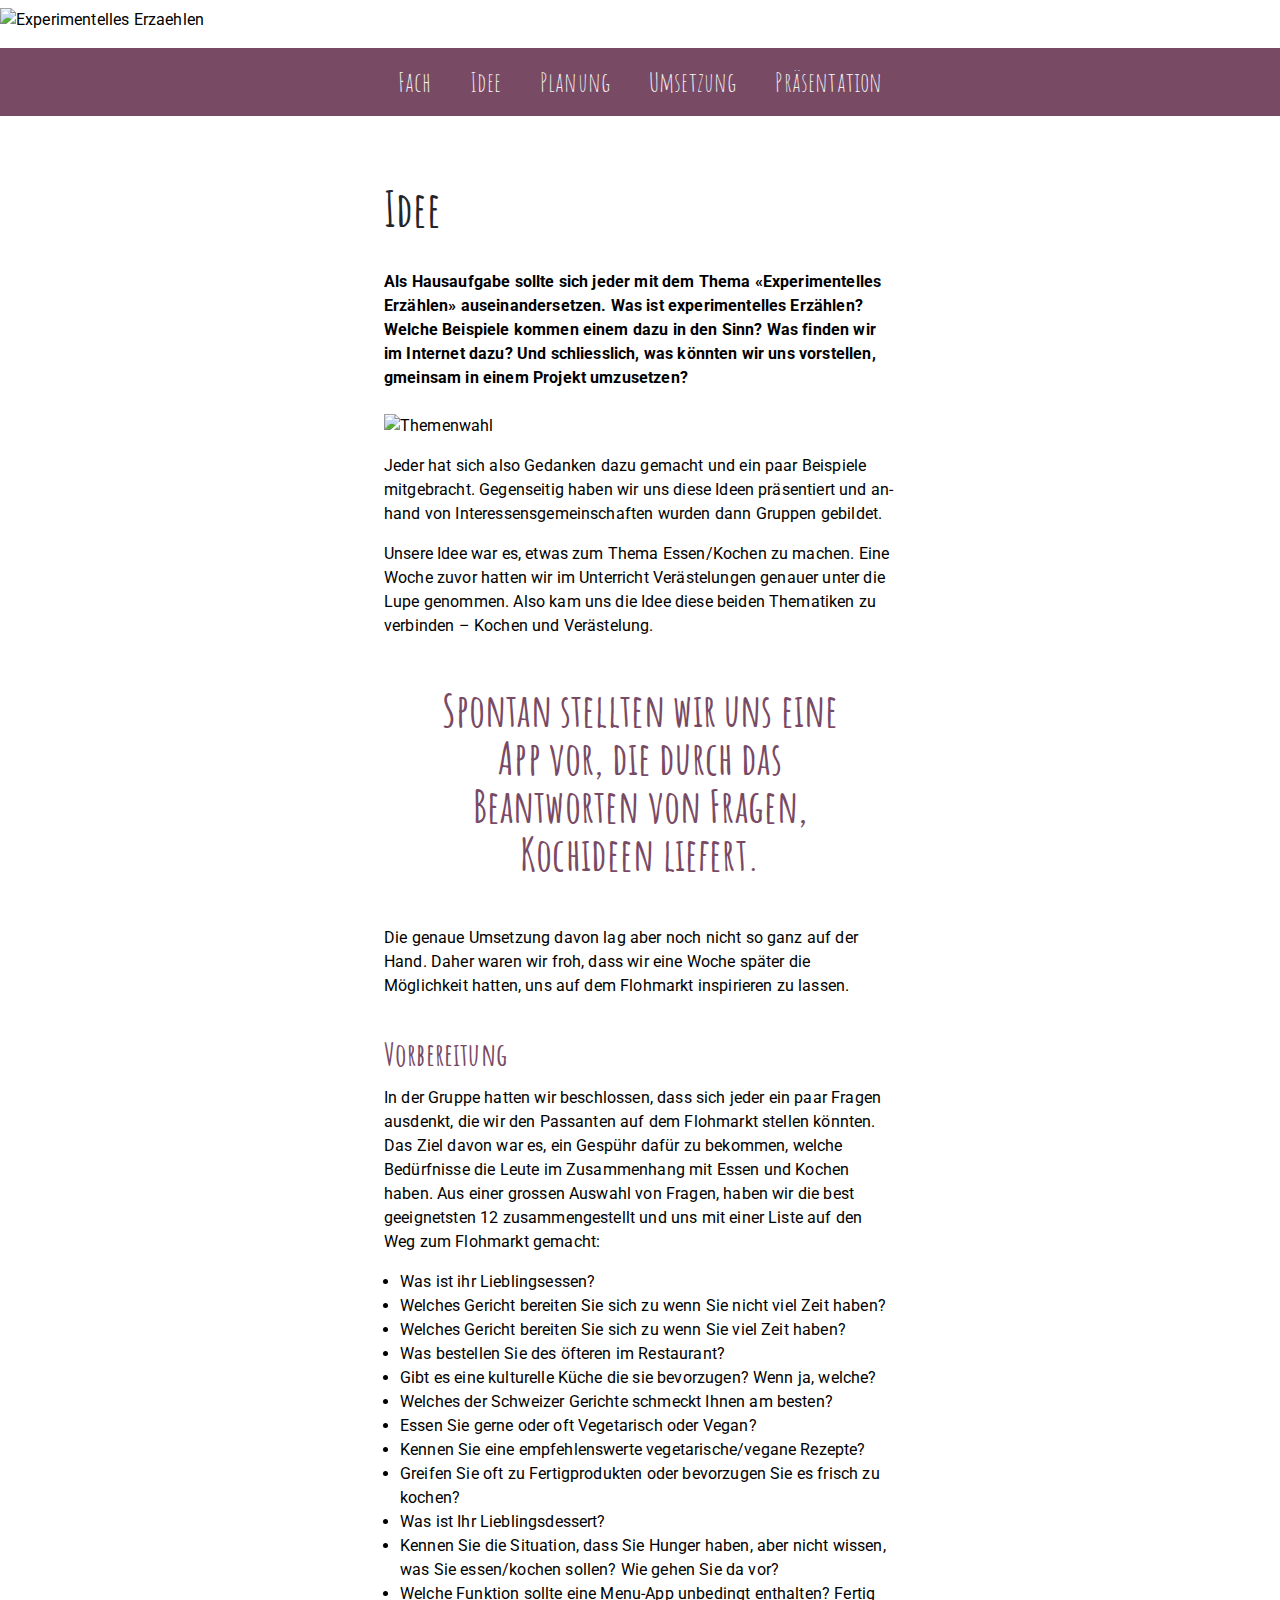
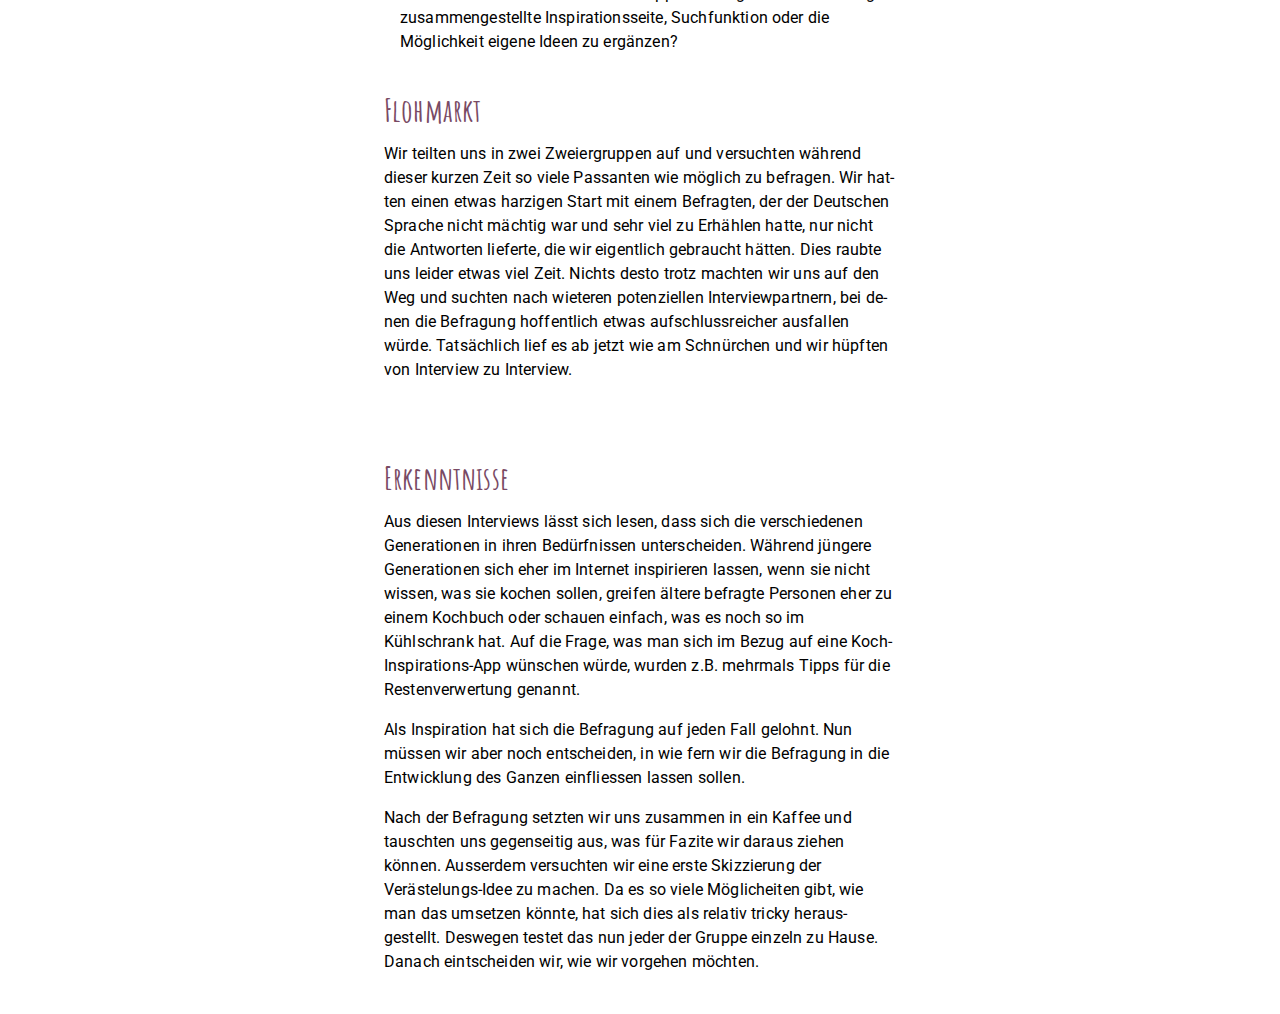
==== docs/idee.html @ 701e87aa "text complete" ====
<!DOCTYPE html>

<html lang="en">

<head>
  <meta charset="utf-8">
    <title>Experimentelles Erzählen</title>
  <meta name="viewport" content="width=device-width, initial-scale=1.0">
    <link rel="stylesheet" href="normalize.css">
    <link rel="stylesheet" href="style.css">
    <link href="https://fonts.googleapis.com/css?family=Amatic+SC|Roboto&display=swap" rel="stylesheet">
    <link href="https://fonts.googleapis.com/css?family=Amatic+SC:700&display=swap" rel="stylesheet">
    <script src="script.js"></script>
</head>

<!-- page content -->

<body>
  <div class="hero-image">
  <img src="./bilder/Headerbild_idee.jpg" alt="Experimentelles Erzaehlen">
</div>

<div class="main-navigation">
  <nav class="grid">
    <!-- web browsers respond to index.html and / the same way -->
      <a href="./index.html">Fach</a>
      <a href="./idee.html">Idee</a>
      <a href="./planung.html">Planung</a>
      <a href="./umsetzung.html">Umsetzung</a>
      <a href="./presentation.html">Präsentation</a>
  </nav>
</div>


  <div class="content">
    <h1 id="Idee">Idee</h1>
    <p>
    <strong> Als Hausaufgabe sollte sich jeder mit dem Thema «Experimentelles Erzählen» auseinandersetzen. Was ist experimentelles Erzählen? Welche Beispiele kommen einem dazu in den Sinn? Was finden wir im Internet dazu? Und schliesslich, was könnten wir uns vorstellen, gmeinsam in einem Projekt umzusetzen?
    </strong>
    </p>

    <img src="bilder/Themenwahl_1.jpg" alt="Themenwahl">

    <p>
    Jeder hat sich also Gedanken dazu gemacht und ein paar Beispiele mitgebracht. Gegenseitig haben wir uns diese Ideen präsentiert und anhand von Interessensgemeinschaften wurden dann Gruppen gebildet.
    </p>
    <p>
    Unsere Idee war es, etwas zum Thema Essen/Kochen zu machen. Eine Woche zuvor hatten wir im Unterricht Verästelungen genauer unter die Lupe genommen. Also kam uns die Idee diese beiden Thematiken zu verbinden – Kochen und Verästelung.
    </p>
    <div class="outstanding">
    Spontan stellten wir uns eine App vor, die durch das Beantworten von Fragen, Kochideen liefert.
  </div>
    <p>
    Die genaue Umsetzung davon lag aber noch nicht so ganz auf der Hand. Daher waren wir froh, dass wir eine Woche später die Möglichkeit hatten, uns auf dem Flohmarkt inspirieren zu lassen.
    </p>
<h2>
Vorbereitung
</h2>
<p>
In der Gruppe hatten wir beschlossen, dass sich jeder ein paar Fragen ausdenkt, die wir  den Passanten auf dem Flohmarkt stellen könnten. Das Ziel davon war es, ein Gespühr dafür zu bekommen, welche Bedürfnisse die Leute im Zusammenhang mit Essen und Kochen haben. Aus einer grossen Auswahl von Fragen, haben wir die best geeignetsten 12 zusammengestellt und uns mit einer Liste auf den Weg zum Flohmarkt gemacht:
</p>
<div class="Liste">
   <li> Was ist ihr Lieblingsessen? </li>
   <li> Welches Gericht bereiten Sie sich zu wenn Sie nicht viel Zeit haben? </li>
   <li> Welches Gericht bereiten Sie sich zu wenn Sie viel Zeit haben? </li>
   <li> Was bestellen Sie des öfteren im Restaurant? </li>
   <li> Gibt es eine kulturelle Küche die sie bevorzugen? Wenn ja, welche? </li>
   <li> Welches der Schweizer Gerichte schmeckt Ihnen am besten? </li>
   <li> Essen Sie gerne oder oft Vegetarisch oder Vegan? </li>
   <li> Kennen Sie eine empfehlenswerte vegetarische/vegane Rezepte? </li>
   <li> Greifen Sie oft zu Fertigprodukten oder bevorzugen Sie es frisch zu kochen? </li>
   <li> Was ist Ihr Lieblingsdessert? </li>
   <li> Kennen Sie die Situation, dass Sie Hunger haben, aber nicht wissen, was Sie essen/kochen sollen? Wie gehen Sie da vor? </li>
   <li> Welche Funktion sollte eine Menu-App unbedingt enthalten? Fertig zusammengestellte Inspirationsseite, Suchfunktion oder die Möglichkeit eigene Ideen zu ergänzen? </li>
</div>

<h2>
Flohmarkt
</h2>
<p>
Wir teilten uns in zwei Zweiergruppen auf und versuchten während dieser kurzen Zeit so viele Passanten wie möglich zu befragen. Wir hatten einen etwas harzigen Start mit einem Befragten, der der Deutschen Sprache nicht mächtig war und sehr viel zu Erhählen hatte, nur nicht die Antworten lieferte, die wir eigentlich gebraucht hätten. Dies raubte uns leider etwas viel Zeit. Nichts desto trotz machten wir uns auf den Weg und suchten nach wieteren potenziellen Interviewpartnern, bei denen die Befragung hoffentlich etwas aufschlussreicher ausfallen würde. Tatsächlich lief es ab jetzt wie am Schnürchen und wir hüpften von Interview zu Interview.
</p>

<div id="slider">
<figure>
<img src="bilder/Flohmarkt_1.jpg" alt>
<img src="bilder/Flohmarkt_2.jpg" alt>
<img src="bilder/Flohmarkt_3.jpg" alt>
<img src="bilder/Flohmarkt_4.jpg" alt>
</figure>
</div>

<h2>
Erkenntnisse
</h2>
<p>
Aus diesen Interviews lässt sich lesen, dass sich die verschiedenen Generationen in ihren Bedürfnissen unterscheiden. Während jüngere Generationen sich eher im Internet inspirieren lassen, wenn sie nicht wissen, was sie kochen sollen, greifen ältere befragte Personen eher zu einem Kochbuch oder schauen einfach, was es noch so im Kühlschrank hat. Auf die Frage, was man sich im Bezug auf eine Koch-Inspirations-App wünschen würde, wurden z.B. mehrmals Tipps für die Restenverwertung genannt.
</p>
<p>
Als Inspiration hat sich die Befragung auf jeden Fall gelohnt. Nun müssen wir aber noch entscheiden, in wie fern wir die Befragung in die Entwicklung des Ganzen einfliessen lassen sollen.
</p>
<p>
Nach der Befragung setzten wir uns zusammen in ein Kaffee und tauschten uns gegenseitig aus, was für Fazite wir daraus ziehen können. Ausserdem versuchten wir eine erste Skizzierung der Verästelungs-Idee zu machen. Da es so viele Möglicheiten gibt, wie man das umsetzen könnte, hat sich dies als relativ tricky herausgestellt. Deswegen testet das nun jeder der Gruppe einzeln zu Hause. Danach eintscheiden wir, wie wir vorgehen möchten.
</p>


<div class="grid">
  <div class="spalte"></div>
  <div class="spalte"></div>
  <div class="spalte"></div>
  <div class="spalte"></div>
  <div class="spalte"></div>
  <div class="spalte"></div>
  <div class="spalte"></div>
  <div class="spalte"></div>
  <div class="spalte"></div>
  <div class="spalte"></div>
  <div class="spalte"></div>
  <div class="spalte"></div>

  </div>

  <div class="footer">
    © IAD19 Portfolio Dominique Willi
  </div>

</body>
</html>
---- docs/style.css ----
@media only screen and (min-width: 600px) { /* oder rem/em */

}

.hero-image img {
  width: 100%;
}

/* Add a black background color to the navigation */
.main-navigation {
  background-color: #794a64;
  overflow: hidden;
  height: flex;
  width: auto;
  font-family: 'Amatic SC', cursive;
}

/* Style the links inside the navigation bar */
.main-navigation a {
  display: flex;
  justify-content: space-between;
  float: auto;
  color: #f2f2f2;
  text-align: center;
  padding-top: 0.5em;
  padding-bottom: 0.5em;
  padding-left: 0.5em;
  padding-right: 0.5em;
  text-decoration: none;
  font-size: 1.7rem;
}

/* Change the color of links on hover */
.main-navigation a:hover {
  background-color: white;
  color: #794a64;
}

/* Add a color to the active/current link */
.main-navigation a.active {
  background-color: white;
  color: #794a64;
}


.table {
  background-color: #f5f5f5;
  width: 100%;

}

/* variable navigation bar */
@media screen and (max-width: 400px) {
  .main-navigation a {
    text-align: center;
    float: center;
  }
}

@media screen and (max-width: 400px) {
  .main-navigation a {
    width: 100%;
    height: auto;
    position: sticky;
  }
  .main-navigation a {
    float: center;
  }
  div.content {
    margin-left: 0;
  }
}

img {
  width: 100%;
  height: auto;
  margin-top: 0.5rem;
  margin-bottom: 1rem;
}

@keyframes slidy {
0% { left: 0%; }
20% { left: 0%; }
25% { left: -100%; }
45% { left: -100%; }
50% { left: -200%; }
70% { left: -200%; }
75% { left: -300%; }
95% { left: -300%; }
100% { left: -400%; }
}

body { margin: 0; }
div#slider { overflow: hidden; }
div#slider figure img { width: 20%; float: left; }
div#slider figure {
  position: relative;
  width: 500%;
  margin: 0;
  left: 0;
  text-align: left;
  font-size: 0;
  animation: 25s slidy infinite;
}

html {
  font-family: 'Roboto', sans-serif;
  line-height: 1.5;
  letter-spacing: 0.01em;
  hyphens: auto;
  font-size: 14px;
}

@media only screen and (min-width: 600px) { /* oder rem/em */
  html {
    font-size: 16px;
  }
}

h1 {
  margin-top: 4rem;
  font-size: 3rem;
  line-height: 1.2em;
  font-family: 'Amatic SC', cursive;
  color: #25262a;
}

h2 {
  margin-top: 2rem;
  margin-bottom: 0.5rem;
  font-size: 2rem;
  font-family: 'Amatic SC', cursive;
  color: #794a64;
}

h3 {
  margin-top: 0rem;
  margin-bottom: 0rem;
  font-size: 1rem;
  font-family: 'Roboto', sans-serif;
  color: #25262a;
}

.outstanding {
  font-family: 'Amatic SC', cursive;
  font-weight: 700;
  font-size: 2.8rem;
  line-height: 3rem;
  text-align: center;
  margin: 3rem;
  color: #794a64;
}

p {
  margin-top: 0rem;
  margin-bottom: 1rem;
}

.strong {
  color: #25262a;
}

.Liste {
  margin-top: 0rem;
  margin-left: 1rem;
  margin-bottom: 1.5rem;

}

.ListeNR {
  margin-top: 0rem;
  margin-left: 0rem;
  margin-bottom: 1.5rem;
}


.navigation {
  width: 60%;
  max-width: 32rem;
  margin: 0 auto;
}

.content {
  width: 100%;
  max-width: 32rem;
  margin: 0 auto;
}

.grid {
  width: 32rem;
  margin: 0 auto;

  display: flex;
  flex-wrap: wrap;
  justify-content: space-between;
  color: green;
}

.spalte {
  flex-grow: 1;
  flex-shrink: 1;
  flex-basis: 5.58333333%;
  max-width: 5.58333333%;
}

.footer-background {
  position: bottom;
  background-color: #333;
  width: 100%;
  display: flex;
  padding-top: 3rem;
  padding-bottom: 1rem;
  margin-top: 10rem;
}

.footer {
  color: white;
  font-size: 1.0rem;
  width: 100%;
}
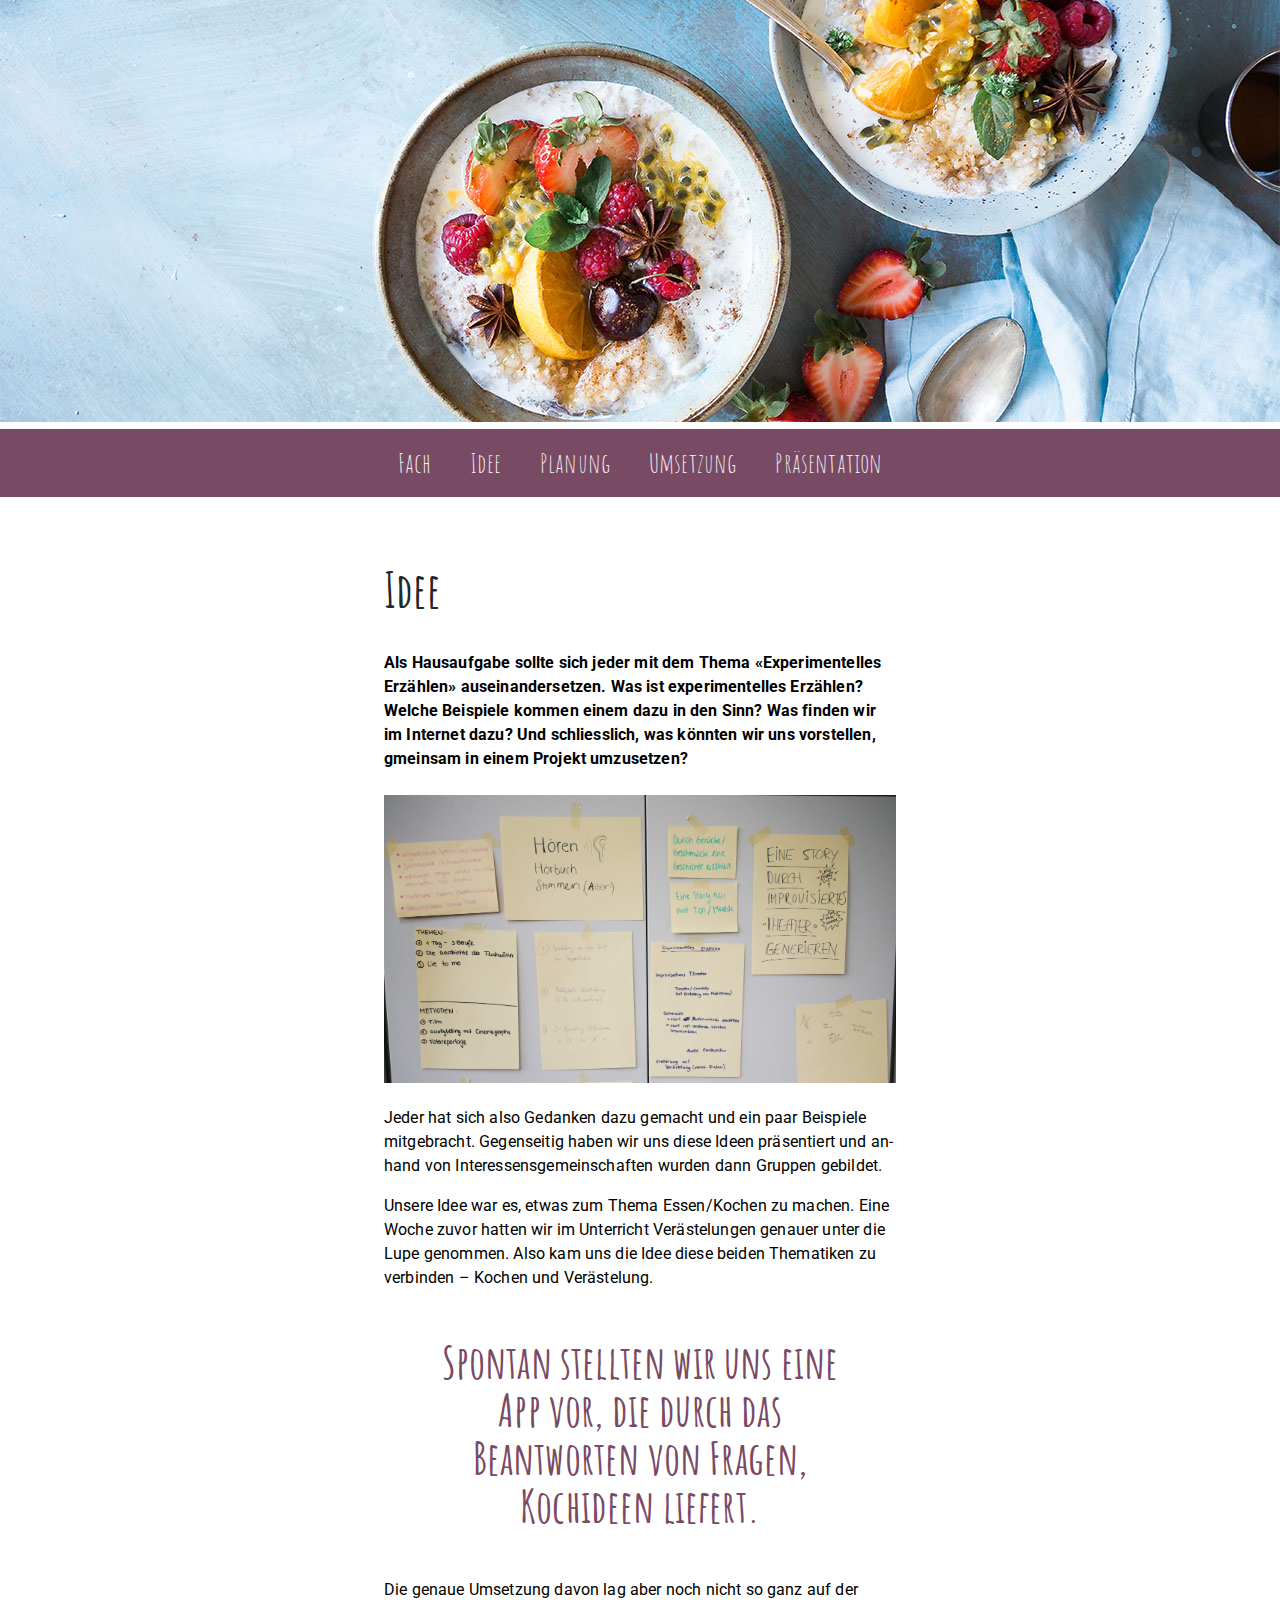
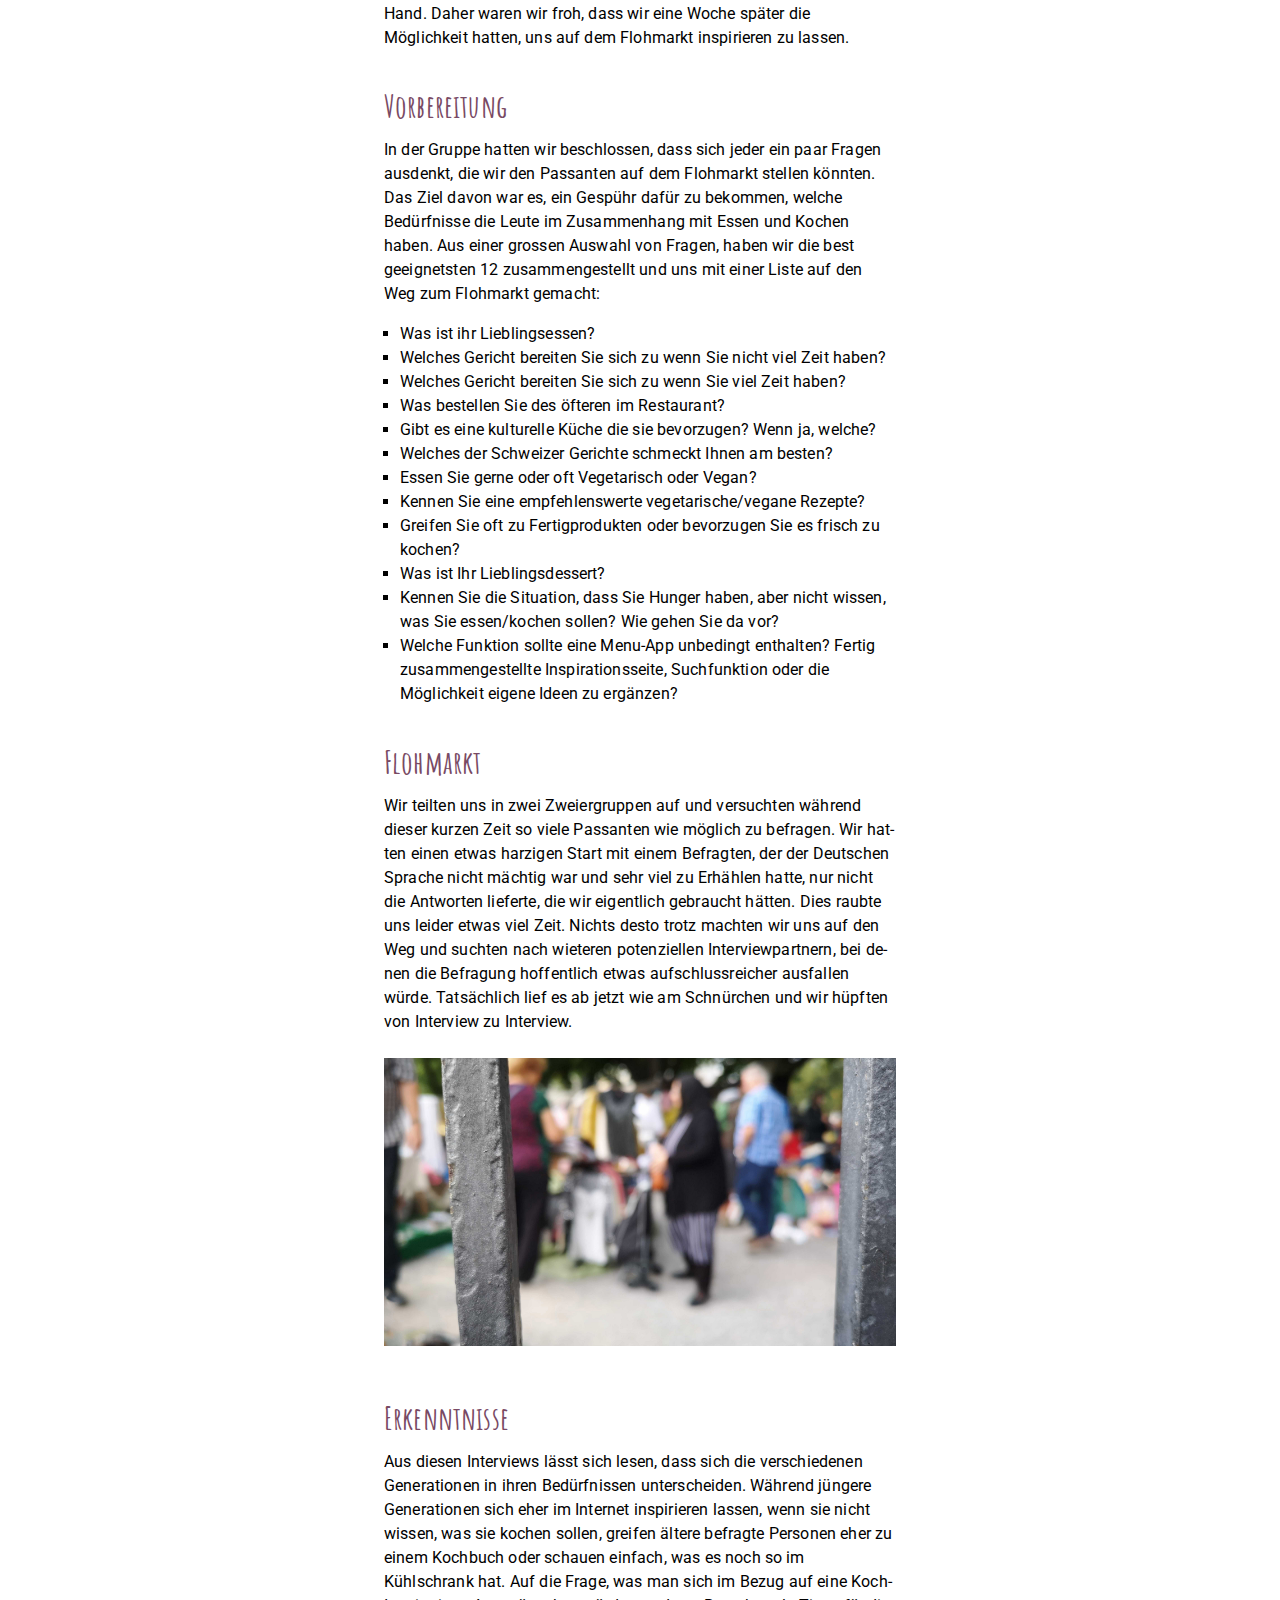
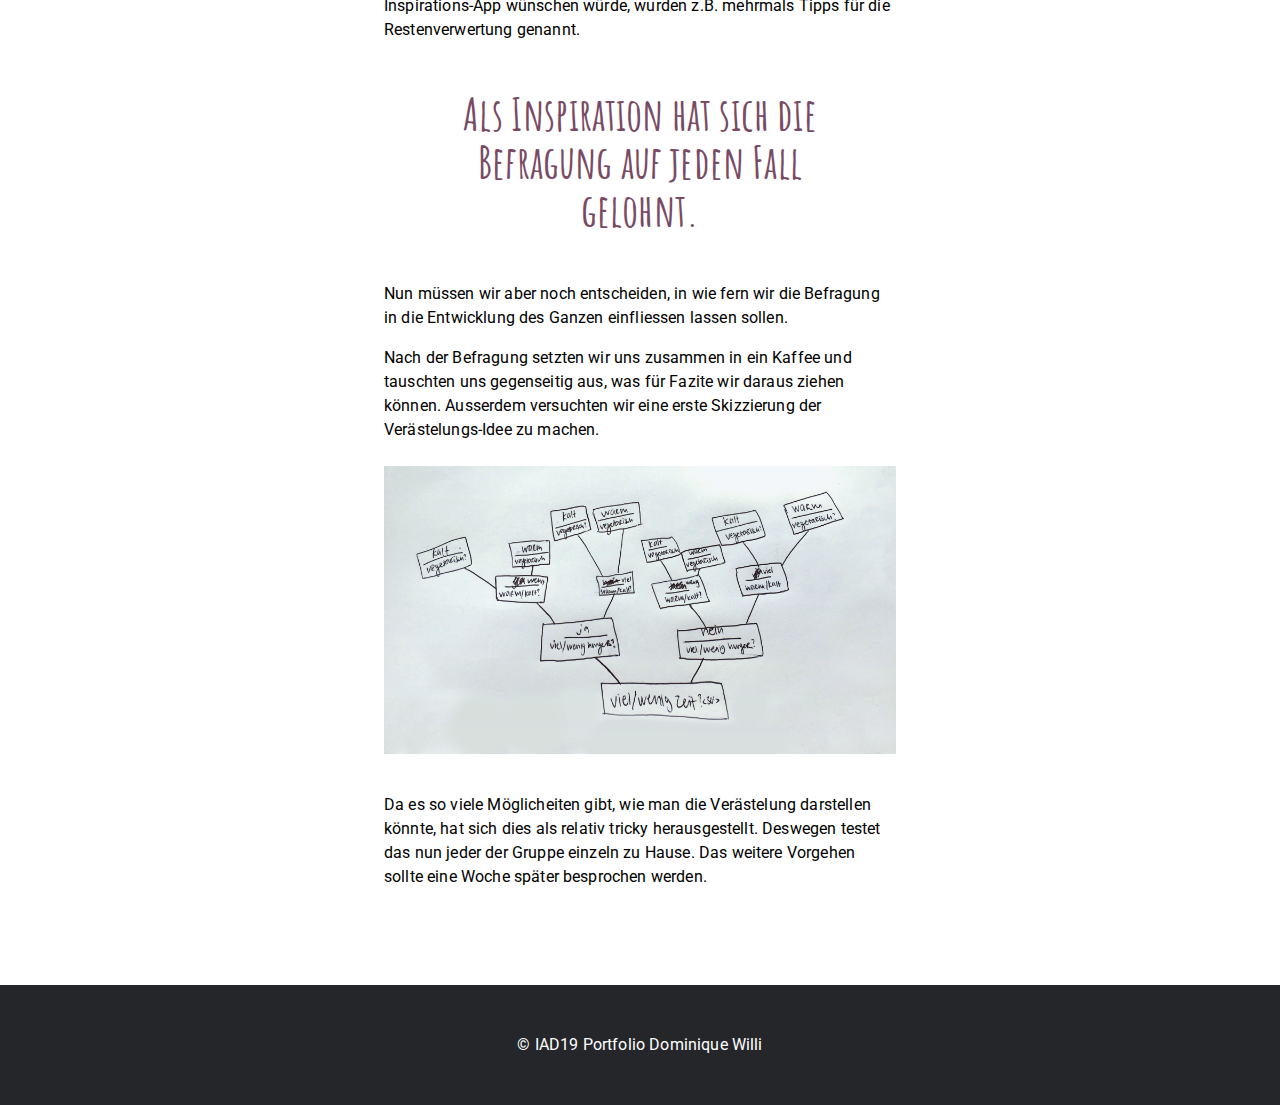
==== commit 372652e5: "remove background color" ====
--- a/docs/idee.html
+++ b/docs/idee.html
@@ -33,6 +33,7 @@
 
 
   <div class="content">
+
     <h1 id="Idee">Idee</h1>
     <p>
     <strong> Als Hausaufgabe sollte sich jeder mit dem Thema «Experimentelles Erzählen» auseinandersetzen. Was ist experimentelles Erzählen? Welche Beispiele kommen einem dazu in den Sinn? Was finden wir im Internet dazu? Und schliesslich, was könnten wir uns vorstellen, gmeinsam in einem Projekt umzusetzen?
@@ -53,13 +54,16 @@
     <p>
     Die genaue Umsetzung davon lag aber noch nicht so ganz auf der Hand. Daher waren wir froh, dass wir eine Woche später die Möglichkeit hatten, uns auf dem Flohmarkt inspirieren zu lassen.
     </p>
+
+<div class="style">
+
 <h2>
 Vorbereitung
 </h2>
 <p>
 In der Gruppe hatten wir beschlossen, dass sich jeder ein paar Fragen ausdenkt, die wir  den Passanten auf dem Flohmarkt stellen könnten. Das Ziel davon war es, ein Gespühr dafür zu bekommen, welche Bedürfnisse die Leute im Zusammenhang mit Essen und Kochen haben. Aus einer grossen Auswahl von Fragen, haben wir die best geeignetsten 12 zusammengestellt und uns mit einer Liste auf den Weg zum Flohmarkt gemacht:
 </p>
-<div class="Liste">
+<ul class="Liste">
    <li> Was ist ihr Lieblingsessen? </li>
    <li> Welches Gericht bereiten Sie sich zu wenn Sie nicht viel Zeit haben? </li>
    <li> Welches Gericht bereiten Sie sich zu wenn Sie viel Zeit haben? </li>
@@ -72,7 +76,9 @@
    <li> Was ist Ihr Lieblingsdessert? </li>
    <li> Kennen Sie die Situation, dass Sie Hunger haben, aber nicht wissen, was Sie essen/kochen sollen? Wie gehen Sie da vor? </li>
    <li> Welche Funktion sollte eine Menu-App unbedingt enthalten? Fertig zusammengestellte Inspirationsseite, Suchfunktion oder die Möglichkeit eigene Ideen zu ergänzen? </li>
+</ul>
 </div>
+
 
 <h2>
 Flohmarkt
@@ -87,8 +93,11 @@
 <img src="bilder/Flohmarkt_2.jpg" alt>
 <img src="bilder/Flohmarkt_3.jpg" alt>
 <img src="bilder/Flohmarkt_4.jpg" alt>
+<img src="bilder/Flohmarkt_1.jpg" alt>
 </figure>
 </div>
+
+<div class="style">
 
 <h2>
 Erkenntnisse
@@ -96,13 +105,22 @@
 <p>
 Aus diesen Interviews lässt sich lesen, dass sich die verschiedenen Generationen in ihren Bedürfnissen unterscheiden. Während jüngere Generationen sich eher im Internet inspirieren lassen, wenn sie nicht wissen, was sie kochen sollen, greifen ältere befragte Personen eher zu einem Kochbuch oder schauen einfach, was es noch so im Kühlschrank hat. Auf die Frage, was man sich im Bezug auf eine Koch-Inspirations-App wünschen würde, wurden z.B. mehrmals Tipps für die Restenverwertung genannt.
 </p>
+  <div class="outstanding">
+  Als Inspiration hat sich die Befragung auf jeden Fall gelohnt.
+  </div>
 <p>
-Als Inspiration hat sich die Befragung auf jeden Fall gelohnt. Nun müssen wir aber noch entscheiden, in wie fern wir die Befragung in die Entwicklung des Ganzen einfliessen lassen sollen.
+Nun müssen wir aber noch entscheiden, in wie fern wir die Befragung in die Entwicklung des Ganzen einfliessen lassen sollen.
 </p>
 <p>
-Nach der Befragung setzten wir uns zusammen in ein Kaffee und tauschten uns gegenseitig aus, was für Fazite wir daraus ziehen können. Ausserdem versuchten wir eine erste Skizzierung der Verästelungs-Idee zu machen. Da es so viele Möglicheiten gibt, wie man das umsetzen könnte, hat sich dies als relativ tricky herausgestellt. Deswegen testet das nun jeder der Gruppe einzeln zu Hause. Danach eintscheiden wir, wie wir vorgehen möchten.
+Nach der Befragung setzten wir uns zusammen in ein Kaffee und tauschten uns gegenseitig aus, was für Fazite wir daraus ziehen können. Ausserdem versuchten wir eine erste Skizzierung der Verästelungs-Idee zu machen.
+</p>
+<p>
+<img src="bilder/Veraestelung_Test_1.jpg" alt="Money Rats">
 </p>
 
+<p>
+Da es so viele Möglicheiten gibt, wie man die Verästelung darstellen könnte, hat sich dies als relativ tricky herausgestellt. Deswegen testet das nun jeder der Gruppe einzeln zu Hause. Das weitere Vorgehen sollte eine Woche später besprochen werden.
+</p>
 
 <div class="grid">
   <div class="spalte"></div>
@@ -119,10 +137,17 @@
   <div class="spalte"></div>
 
   </div>
+  </div>
+</div>
 
-  <div class="footer">
-    © IAD19 Portfolio Dominique Willi
+
+  <!-- Footer -->
+  <footer class="footer">
+  <div class="footer-content">
+  <p> © IAD19 Portfolio Dominique Willi </p>
   </div>
+    </footer>
 
-</body>
-</html>
+
+  </body>
+  </html>
--- a/docs/style.css
+++ b/docs/style.css
@@ -5,6 +5,7 @@
 
 .hero-image img {
   width: 100%;
+  margin: 0 auto;
 }
 
 /* Add a black background color to the navigation */
@@ -43,11 +44,8 @@
   color: #794a64;
 }
 
-
-.table {
-  background-color: #f5f5f5;
-  width: 100%;
-
+.main-navigation a.selected {
+  background-color: white;
 }
 
 /* variable navigation bar */
@@ -68,7 +66,7 @@
     float: center;
   }
   div.content {
-    margin-left: 0;
+    margin: auto;
   }
 }
 
@@ -79,6 +77,190 @@
   margin-bottom: 1rem;
 }
 
+video {
+  width: 100%;
+  height: auto;
+  margin-top: 0.5rem;
+  margin-bottom: 1rem;
+}
+
+html {
+  font-family: 'Roboto', sans-serif;
+  line-height: 1.5;
+  letter-spacing: 0.01em;
+  hyphens: auto;
+  font-size: 14px;
+}
+
+@media only screen and (min-width: 600px) { /* oder rem/em */
+  html {
+    font-size: 16px;
+  }
+}
+
+h1 {
+  margin-top: 4rem;
+  font-size: 3rem;
+  line-height: 1.2em;
+  font-family: 'Amatic SC', cursive;
+  color: #25262a;
+}
+
+h2 {
+  margin-top: 2rem;
+  margin-bottom: 0.5rem;
+  font-size: 2rem;
+  font-family: 'Amatic SC', cursive;
+  color: #794a64;
+}
+
+h3 {
+  margin-top: 0rem;
+  margin-bottom: 0rem;
+  font-size: 1rem;
+  font-family: 'Roboto', sans-serif;
+  color: #25262a;
+}
+
+p {
+  margin-top: 0rem;
+  margin-bottom: 1rem;
+}
+
+body {
+  background-color: white;
+}
+
+/* Hintergrundfarbe zum Unterteilen der Rubriken
+.style {
+  background-color: #f2f2f2;
+  padding-left: 100%;
+  padding-right: 100%;
+  padding-top: 1.5rem;
+  padding-bottom: 3.5rem;
+  margin-left: -100%;
+  margin-right: -100%;
+  height: auto;
+}
+*/
+
+/* Interaktiver Bildslide */
+.carousel {
+    position: relative;
+    margin-top: 26px;
+}
+
+.carousel-inner {
+    position: relative;
+    overflow: hidden;
+    width: 100%;
+}
+
+.carousel-open:checked + .carousel-item {
+    position: static;
+    opacity: 100;
+}
+
+.carousel-item {
+    position: absolute;
+    opacity: 0;
+    -webkit-transition: opacity 0.6s ease-out;
+    transition: opacity 0.6s ease-out;
+}
+
+.carousel-item img {
+    display: block;
+    height: auto;
+    max-width: 100%;
+}
+
+.carousel-control {
+    background: rgba(0, 0, 0, 0.28);
+    border-radius: 50%;
+    color: #fff;
+    cursor: pointer;
+    display: none;
+    font-size: 40px;
+    height: 40px;
+    line-height: 35px;
+    position: absolute;
+    top: 50%;
+    -webkit-transform: translate(0, -50%);
+    cursor: pointer;
+    -ms-transform: translate(0, -50%);
+    transform: translate(0, -50%);
+    text-align: center;
+    width: 40px;
+    z-index: 10;
+}
+
+.carousel-control.prev {
+    left: 2%;
+}
+
+.carousel-control.next {
+    right: 2%;
+}
+
+.carousel-control:hover {
+    background: rgba(0, 0, 0, 0.8);
+    color: #aaaaaa;
+}
+
+#carousel-1:checked ~ .control-1,
+#carousel-2:checked ~ .control-2,
+#carousel-3:checked ~ .control-3 {
+    display: block;
+}
+
+.carousel-indicators {
+    list-style: none;
+    margin: 0;
+    padding: 0;
+    position: absolute;
+    bottom: 2%;
+    left: 0;
+    right: 0;
+    text-align: center;
+    z-index: 10;
+}
+
+.carousel-indicators li {
+    display: inline-block;
+    margin: 0 5px;
+}
+
+.carousel-bullet {
+    color: #fff;
+    cursor: pointer;
+    display: block;
+    font-size: 35px;
+}
+
+.carousel-bullet:hover {
+    color: #aaaaaa;
+}
+
+#carousel-1:checked ~ .control-1 ~ .carousel-indicators li:nth-child(1) .carousel-bullet,
+#carousel-2:checked ~ .control-2 ~ .carousel-indicators li:nth-child(2) .carousel-bullet,
+#carousel-3:checked ~ .control-3 ~ .carousel-indicators li:nth-child(3) .carousel-bullet {
+    color: #794a64;
+}
+
+#title {
+    width: 100%;
+    position: absolute;
+    padding: 0px;
+    margin: 0px auto;
+    text-align: center;
+    font-size: 27px;
+    color: rgba(255, 255, 255, 1);
+    font-family: 'Open Sans', sans-serif;
+    z-index: 9999;
+    text-shadow: 0px 1px 2px rgba(0, 0, 0, 0.33), -1px 0px 2px rgba(255, 255, 255, 0);
+}
+
+/* Automatischer Bildslide */
 @keyframes slidy {
 0% { left: 0%; }
 20% { left: 0%; }
@@ -91,7 +273,6 @@
 100% { left: -400%; }
 }
 
-body { margin: 0; }
 div#slider { overflow: hidden; }
 div#slider figure img { width: 20%; float: left; }
 div#slider figure {
@@ -101,47 +282,13 @@
   left: 0;
   text-align: left;
   font-size: 0;
-  animation: 25s slidy infinite;
-}
-
-html {
-  font-family: 'Roboto', sans-serif;
-  line-height: 1.5;
-  letter-spacing: 0.01em;
-  hyphens: auto;
-  font-size: 14px;
-}
-
-@media only screen and (min-width: 600px) { /* oder rem/em */
-  html {
-    font-size: 16px;
-  }
-}
-
-h1 {
-  margin-top: 4rem;
-  font-size: 3rem;
-  line-height: 1.2em;
-  font-family: 'Amatic SC', cursive;
-  color: #25262a;
-}
-
-h2 {
-  margin-top: 2rem;
-  margin-bottom: 0.5rem;
-  font-size: 2rem;
-  font-family: 'Amatic SC', cursive;
-  color: #794a64;
-}
-
-h3 {
-  margin-top: 0rem;
-  margin-bottom: 0rem;
-  font-size: 1rem;
-  font-family: 'Roboto', sans-serif;
-  color: #25262a;
-}
-
+  animation: 20s slidy infinite;
+}
+
+
+
+
+/* Hervorgehobene Textstellen, gross, zentriert */
 .outstanding {
   font-family: 'Amatic SC', cursive;
   font-weight: 700;
@@ -152,28 +299,33 @@
   color: #794a64;
 }
 
-p {
-  margin-top: 0rem;
-  margin-bottom: 1rem;
-}
-
+/* fett */
 .strong {
   color: #25262a;
 }
 
+.content {
+  max-width: 32rem;
+  min-width: 10rem;
+  margin: 0 auto;
+  padding-left: 3rem;
+  padding-right: 3rem;
+}
+
 .Liste {
   margin-top: 0rem;
-  margin-left: 1rem;
   margin-bottom: 1.5rem;
-
+  padding-left: 1rem;
+  list-style-type: square;
+  list-style-position: outside;
+  list-style-image: none;
 }
 
 .ListeNR {
   margin-top: 0rem;
-  margin-left: 0rem;
   margin-bottom: 1.5rem;
-}
-
+  padding-left: 1rem;
+}
 
 .navigation {
   width: 60%;
@@ -181,12 +333,53 @@
   margin: 0 auto;
 }
 
-.content {
-  width: 100%;
-  max-width: 32rem;
-  margin: 0 auto;
-}
-
+/* Links extern*/
+.button {
+  background-color: #794a64; /* violett */
+  border: none;
+  color: white;
+  padding: 0.5rem 2rem;
+  margin-bottom: 1rem;
+  text-align: center;
+  text-decoration: none;
+  display: inline-block;
+  font-size: 1rem;
+}
+
+.button a:link {
+  color: white;
+  background-color: transparent;
+  text-decoration: none;
+}
+
+.button a:visited {
+  color: white;
+  background-color: transparent;
+  text-decoration: none;
+}
+
+.button a:hover {
+  color: pink;
+  background-color: transparent;
+  text-decoration: none;
+}
+
+.button a:active {
+  color: white;
+  background-color: transparent;
+  text-decoration: none;
+}
+
+/* Video*/
+.button.play {
+  width: 74px;
+  height: 74px;
+  border-style: solid;
+  border-width: 37px;
+  border-color: #202020;
+}
+
+/* Grundgerüst*/
 .grid {
   width: 32rem;
   margin: 0 auto;
@@ -194,7 +387,6 @@
   display: flex;
   flex-wrap: wrap;
   justify-content: space-between;
-  color: green;
 }
 
 .spalte {
@@ -204,18 +396,24 @@
   max-width: 5.58333333%;
 }
 
-.footer-background {
-  position: bottom;
-  background-color: #333;
-  width: 100%;
-  display: flex;
+/* Footer */
+.footer {
+background-color: #25262a;
+margin-top: 5rem;
+}
+
+.footer-content {
+  color: white;
+  margin: 0 auto;
+  padding-left: 2rem;
+  padding-right: 2rem;
   padding-top: 3rem;
-  padding-bottom: 1rem;
-  margin-top: 10rem;
-}
-
-.footer {
-  color: white;
-  font-size: 1.0rem;
-  width: 100%;
-}
+  padding-bottom: 3rem;
+  width: 80%;
+  max-width: 32rem;
+}
+
+.footer-content p {
+  margin-bottom: 0;
+  text-align: center;
+}
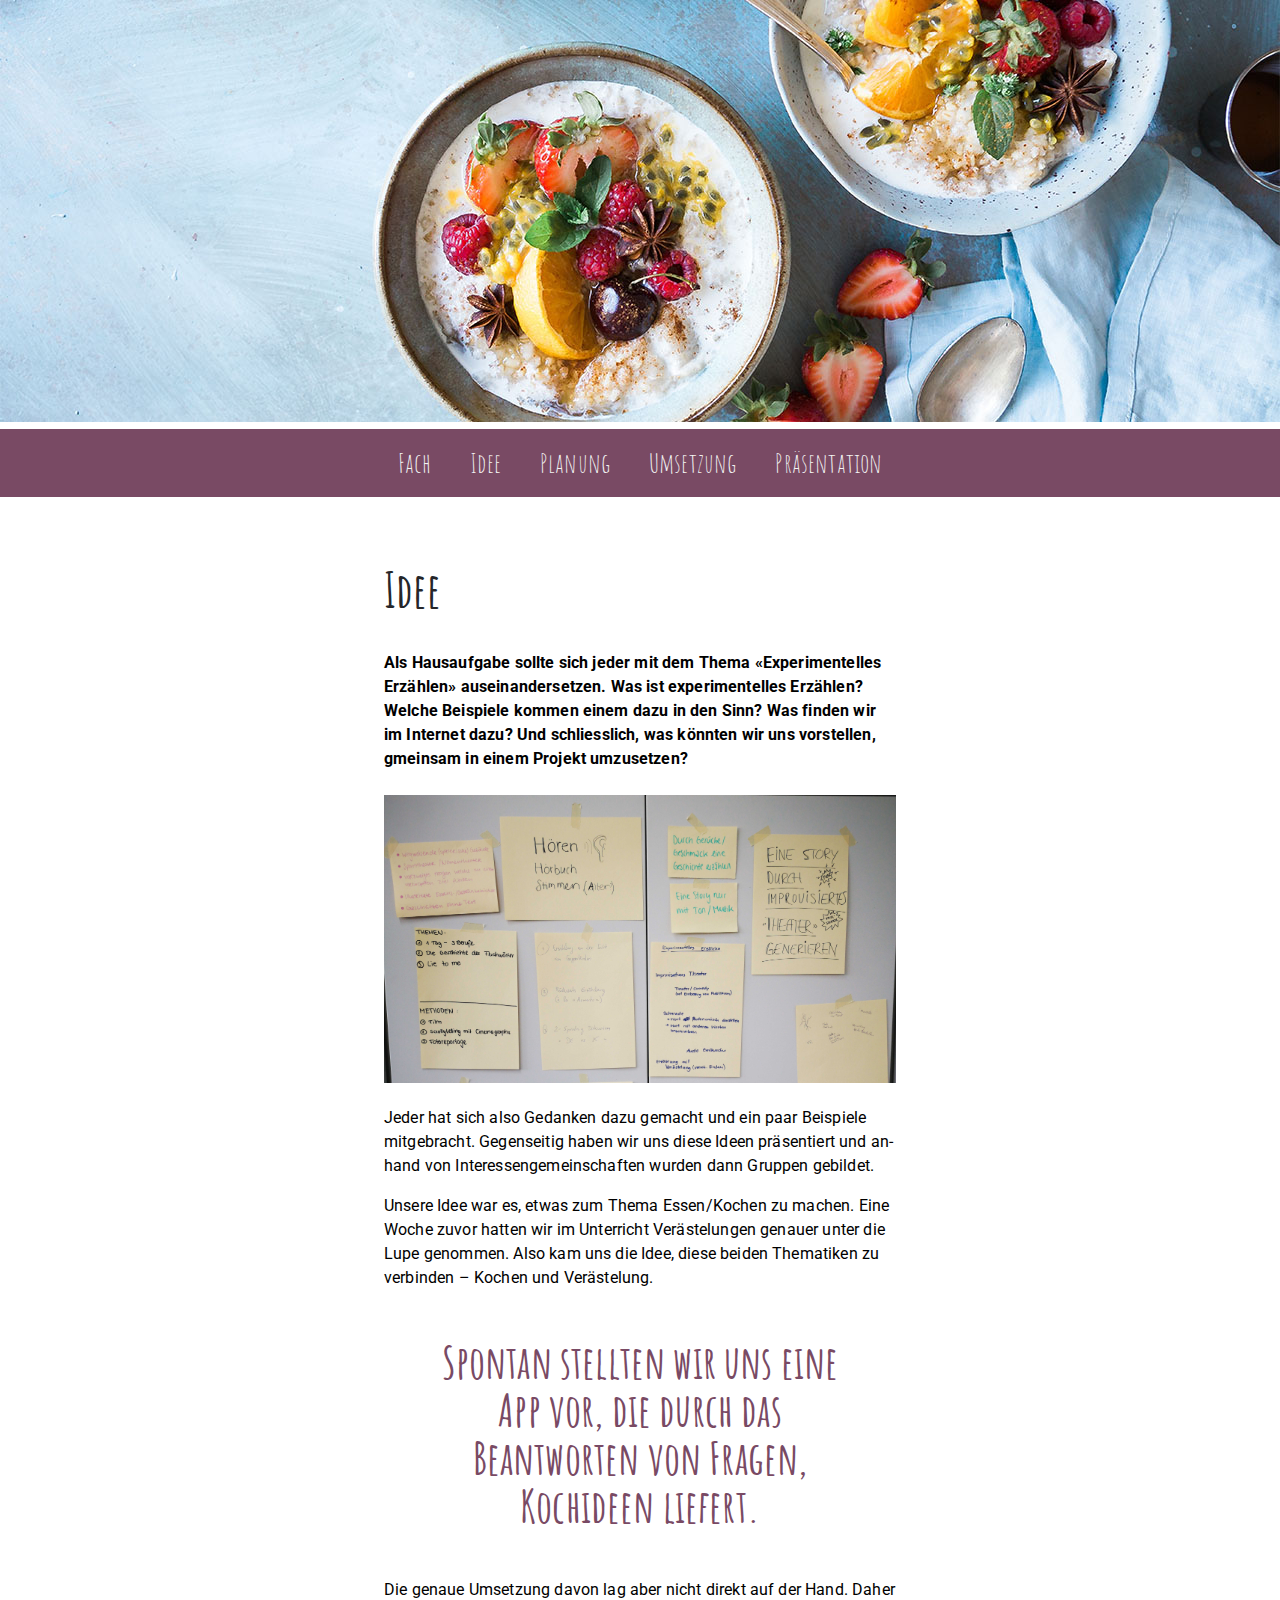
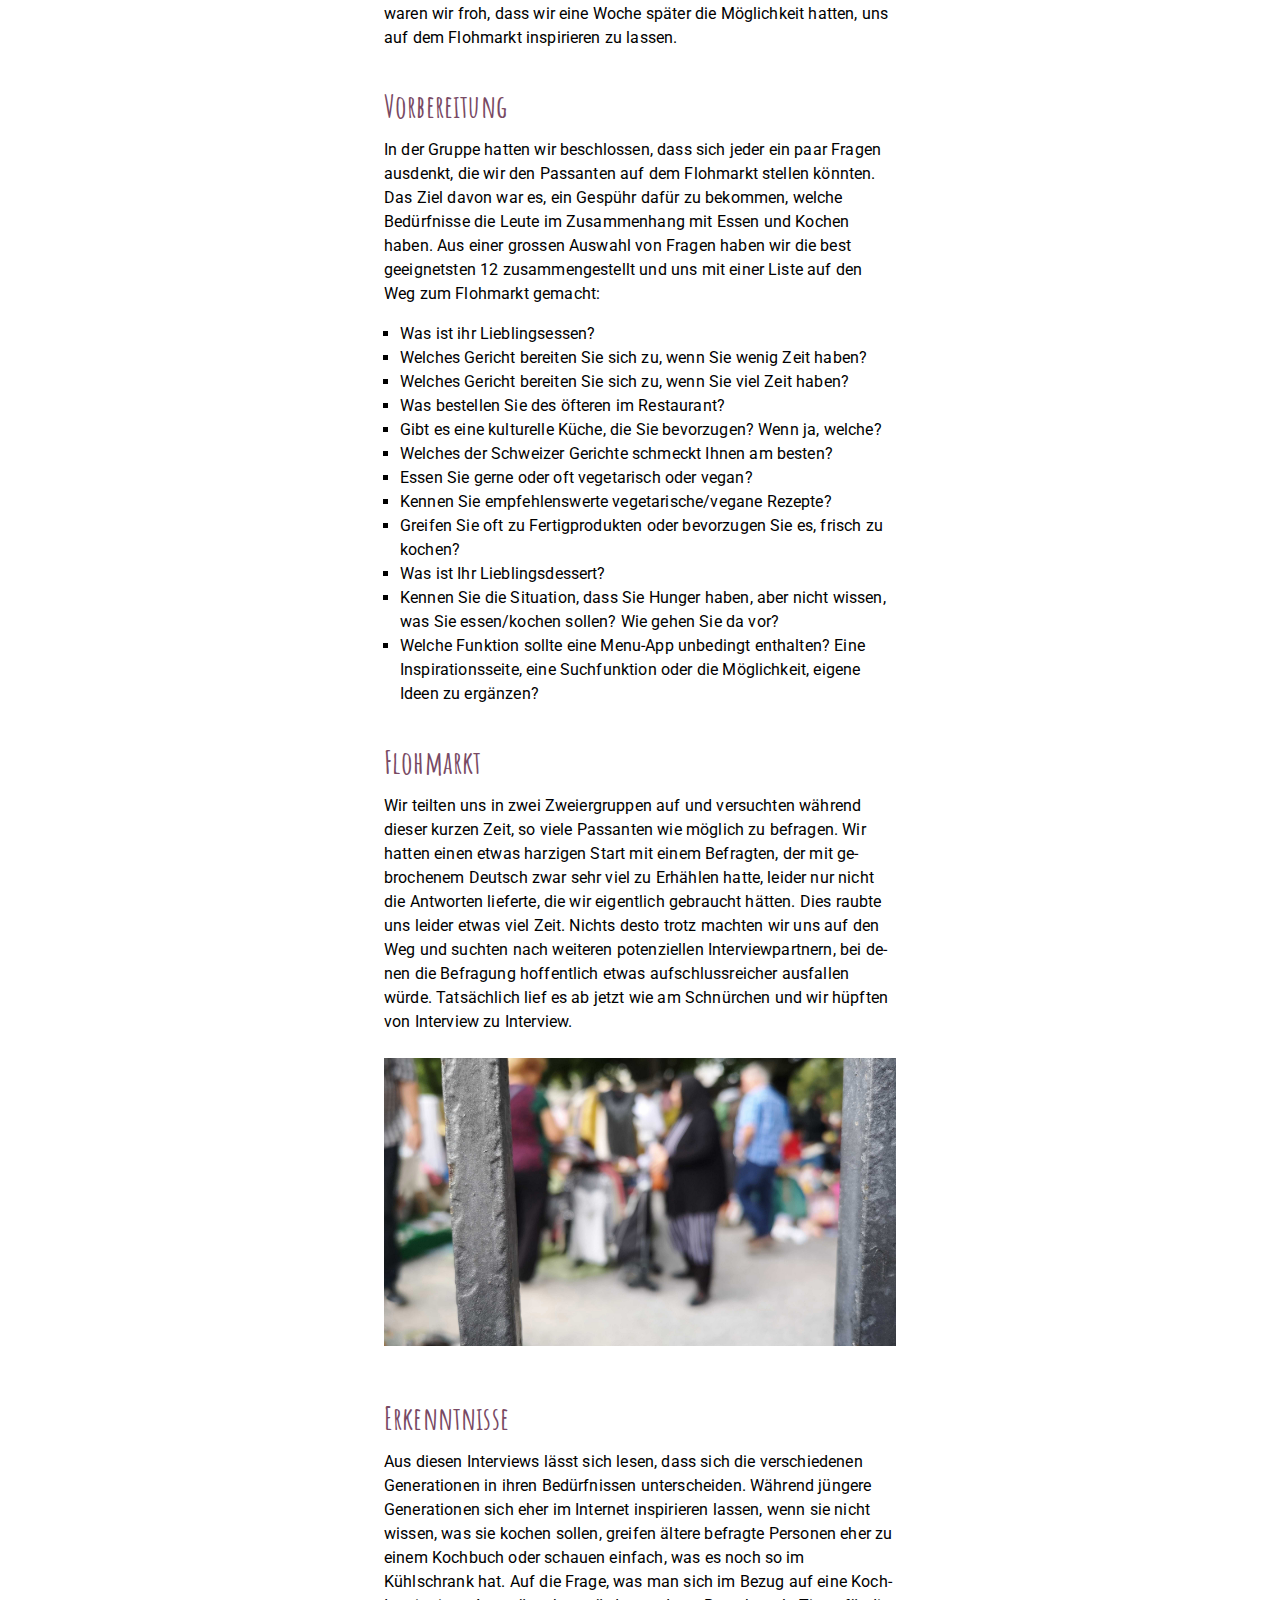
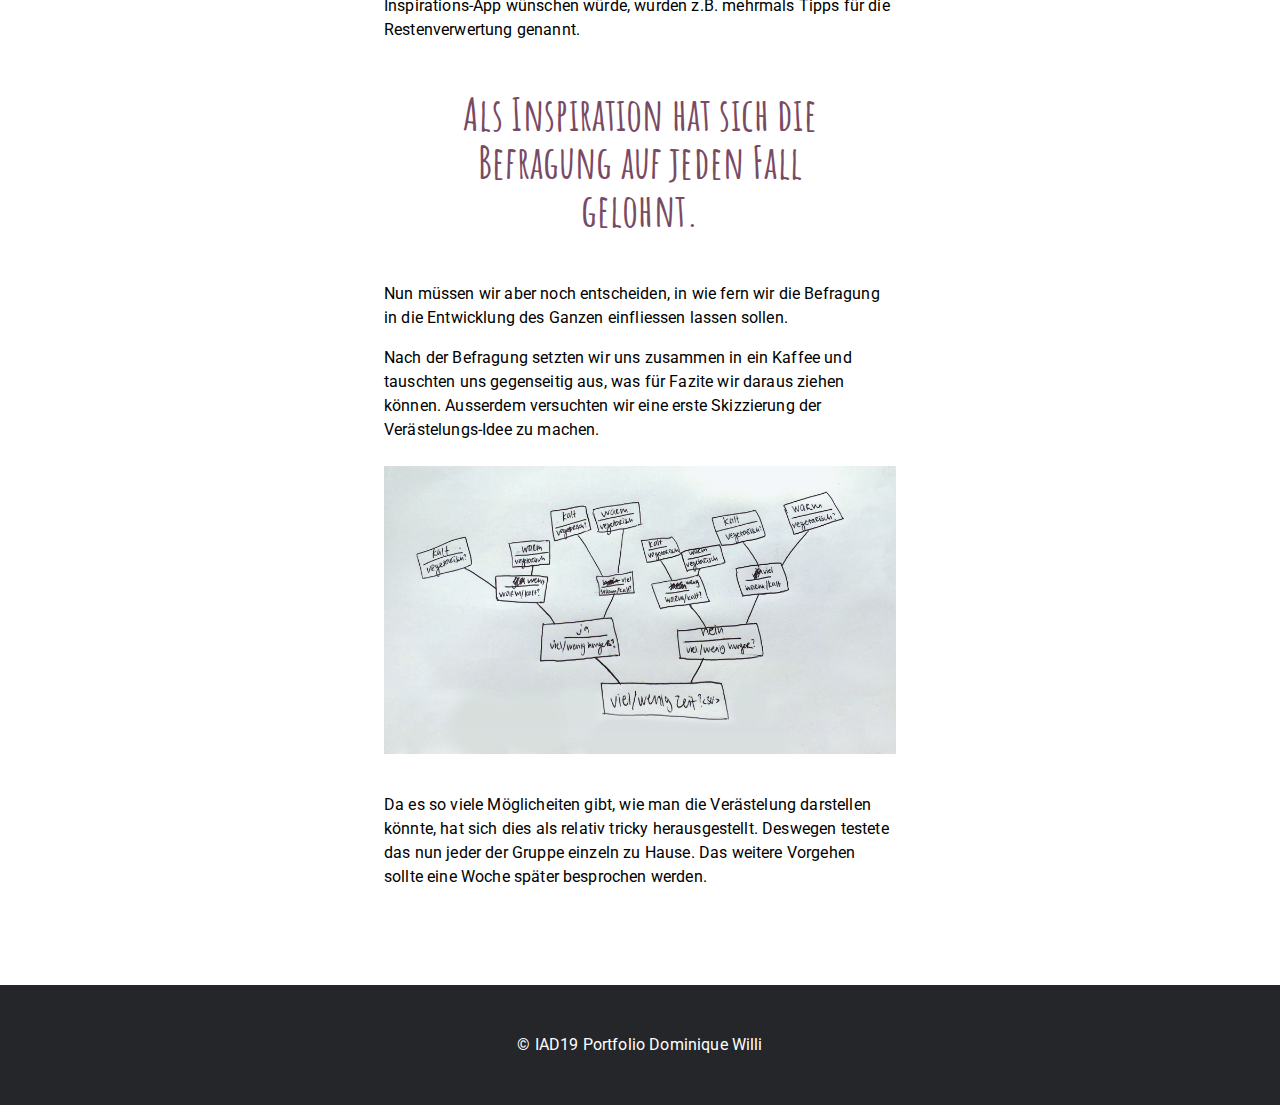
==== commit adc857b3: "delete style tags" ====
--- a/docs/idee.html
+++ b/docs/idee.html
@@ -43,48 +43,46 @@
     <img src="bilder/Themenwahl_1.jpg" alt="Themenwahl">
 
     <p>
-    Jeder hat sich also Gedanken dazu gemacht und ein paar Beispiele mitgebracht. Gegenseitig haben wir uns diese Ideen präsentiert und anhand von Interessensgemeinschaften wurden dann Gruppen gebildet.
+    Jeder hat sich also Gedanken dazu gemacht und ein paar Beispiele mitgebracht. Gegenseitig haben wir uns diese Ideen präsentiert und anhand von Interessengemeinschaften wurden dann Gruppen gebildet.
     </p>
     <p>
-    Unsere Idee war es, etwas zum Thema Essen/Kochen zu machen. Eine Woche zuvor hatten wir im Unterricht Verästelungen genauer unter die Lupe genommen. Also kam uns die Idee diese beiden Thematiken zu verbinden – Kochen und Verästelung.
+    Unsere Idee war es, etwas zum Thema Essen/Kochen zu machen. Eine Woche zuvor hatten wir im Unterricht Verästelungen genauer unter die Lupe genommen. Also kam uns die Idee, diese beiden Thematiken zu verbinden – Kochen und Verästelung.
     </p>
     <div class="outstanding">
     Spontan stellten wir uns eine App vor, die durch das Beantworten von Fragen, Kochideen liefert.
   </div>
     <p>
-    Die genaue Umsetzung davon lag aber noch nicht so ganz auf der Hand. Daher waren wir froh, dass wir eine Woche später die Möglichkeit hatten, uns auf dem Flohmarkt inspirieren zu lassen.
+    Die genaue Umsetzung davon lag aber nicht direkt auf der Hand. Daher waren wir froh, dass wir eine Woche später die Möglichkeit hatten, uns auf dem Flohmarkt inspirieren zu lassen.
     </p>
 
-<div class="style">
 
 <h2>
 Vorbereitung
 </h2>
 <p>
-In der Gruppe hatten wir beschlossen, dass sich jeder ein paar Fragen ausdenkt, die wir  den Passanten auf dem Flohmarkt stellen könnten. Das Ziel davon war es, ein Gespühr dafür zu bekommen, welche Bedürfnisse die Leute im Zusammenhang mit Essen und Kochen haben. Aus einer grossen Auswahl von Fragen, haben wir die best geeignetsten 12 zusammengestellt und uns mit einer Liste auf den Weg zum Flohmarkt gemacht:
+In der Gruppe hatten wir beschlossen, dass sich jeder ein paar Fragen ausdenkt, die wir  den Passanten auf dem Flohmarkt stellen könnten. Das Ziel davon war es, ein Gespühr dafür zu bekommen, welche Bedürfnisse die Leute im Zusammenhang mit Essen und Kochen haben. Aus einer grossen Auswahl von Fragen haben wir die best geeignetsten 12 zusammengestellt und uns mit einer Liste auf den Weg zum Flohmarkt gemacht:
 </p>
 <ul class="Liste">
    <li> Was ist ihr Lieblingsessen? </li>
-   <li> Welches Gericht bereiten Sie sich zu wenn Sie nicht viel Zeit haben? </li>
-   <li> Welches Gericht bereiten Sie sich zu wenn Sie viel Zeit haben? </li>
+   <li> Welches Gericht bereiten Sie sich zu, wenn Sie wenig Zeit haben? </li>
+   <li> Welches Gericht bereiten Sie sich zu, wenn Sie viel Zeit haben? </li>
    <li> Was bestellen Sie des öfteren im Restaurant? </li>
-   <li> Gibt es eine kulturelle Küche die sie bevorzugen? Wenn ja, welche? </li>
+   <li> Gibt es eine kulturelle Küche, die Sie bevorzugen? Wenn ja, welche? </li>
    <li> Welches der Schweizer Gerichte schmeckt Ihnen am besten? </li>
-   <li> Essen Sie gerne oder oft Vegetarisch oder Vegan? </li>
-   <li> Kennen Sie eine empfehlenswerte vegetarische/vegane Rezepte? </li>
-   <li> Greifen Sie oft zu Fertigprodukten oder bevorzugen Sie es frisch zu kochen? </li>
+   <li> Essen Sie gerne oder oft vegetarisch oder vegan? </li>
+   <li> Kennen Sie empfehlenswerte vegetarische/vegane Rezepte? </li>
+   <li> Greifen Sie oft zu Fertigprodukten oder bevorzugen Sie es, frisch zu kochen? </li>
    <li> Was ist Ihr Lieblingsdessert? </li>
    <li> Kennen Sie die Situation, dass Sie Hunger haben, aber nicht wissen, was Sie essen/kochen sollen? Wie gehen Sie da vor? </li>
-   <li> Welche Funktion sollte eine Menu-App unbedingt enthalten? Fertig zusammengestellte Inspirationsseite, Suchfunktion oder die Möglichkeit eigene Ideen zu ergänzen? </li>
+   <li> Welche Funktion sollte eine Menu-App unbedingt enthalten? Eine Inspirationsseite, eine Suchfunktion oder die Möglichkeit, eigene Ideen zu ergänzen? </li>
 </ul>
-</div>
 
 
 <h2>
 Flohmarkt
 </h2>
 <p>
-Wir teilten uns in zwei Zweiergruppen auf und versuchten während dieser kurzen Zeit so viele Passanten wie möglich zu befragen. Wir hatten einen etwas harzigen Start mit einem Befragten, der der Deutschen Sprache nicht mächtig war und sehr viel zu Erhählen hatte, nur nicht die Antworten lieferte, die wir eigentlich gebraucht hätten. Dies raubte uns leider etwas viel Zeit. Nichts desto trotz machten wir uns auf den Weg und suchten nach wieteren potenziellen Interviewpartnern, bei denen die Befragung hoffentlich etwas aufschlussreicher ausfallen würde. Tatsächlich lief es ab jetzt wie am Schnürchen und wir hüpften von Interview zu Interview.
+Wir teilten uns in zwei Zweiergruppen auf und versuchten während dieser kurzen Zeit, so viele Passanten wie möglich zu befragen. Wir hatten einen etwas harzigen Start mit einem Befragten, der mit gebrochenem Deutsch zwar sehr viel zu Erhählen hatte, leider nur nicht die Antworten lieferte, die wir eigentlich gebraucht hätten. Dies raubte uns leider etwas viel Zeit. Nichts desto trotz machten wir uns auf den Weg und suchten nach weiteren potenziellen Interviewpartnern, bei denen die Befragung hoffentlich etwas aufschlussreicher ausfallen würde. Tatsächlich lief es ab jetzt wie am Schnürchen und wir hüpften von Interview zu Interview.
 </p>
 
 <div id="slider">
@@ -97,7 +95,6 @@
 </figure>
 </div>
 
-<div class="style">
 
 <h2>
 Erkenntnisse
@@ -115,11 +112,11 @@
 Nach der Befragung setzten wir uns zusammen in ein Kaffee und tauschten uns gegenseitig aus, was für Fazite wir daraus ziehen können. Ausserdem versuchten wir eine erste Skizzierung der Verästelungs-Idee zu machen.
 </p>
 <p>
-<img src="bilder/Veraestelung_Test_1.jpg" alt="Money Rats">
+<img src="bilder/Veraestelung_Test_1.jpg" alt="Veraestelung Test 1">
 </p>
 
 <p>
-Da es so viele Möglicheiten gibt, wie man die Verästelung darstellen könnte, hat sich dies als relativ tricky herausgestellt. Deswegen testet das nun jeder der Gruppe einzeln zu Hause. Das weitere Vorgehen sollte eine Woche später besprochen werden.
+Da es so viele Möglicheiten gibt, wie man die Verästelung darstellen könnte, hat sich dies als relativ tricky herausgestellt. Deswegen testete das nun jeder der Gruppe einzeln zu Hause. Das weitere Vorgehen sollte eine Woche später besprochen werden.
 </p>
 
 <div class="grid">
@@ -138,7 +135,6 @@
 
   </div>
   </div>
-</div>
 
 
   <!-- Footer -->
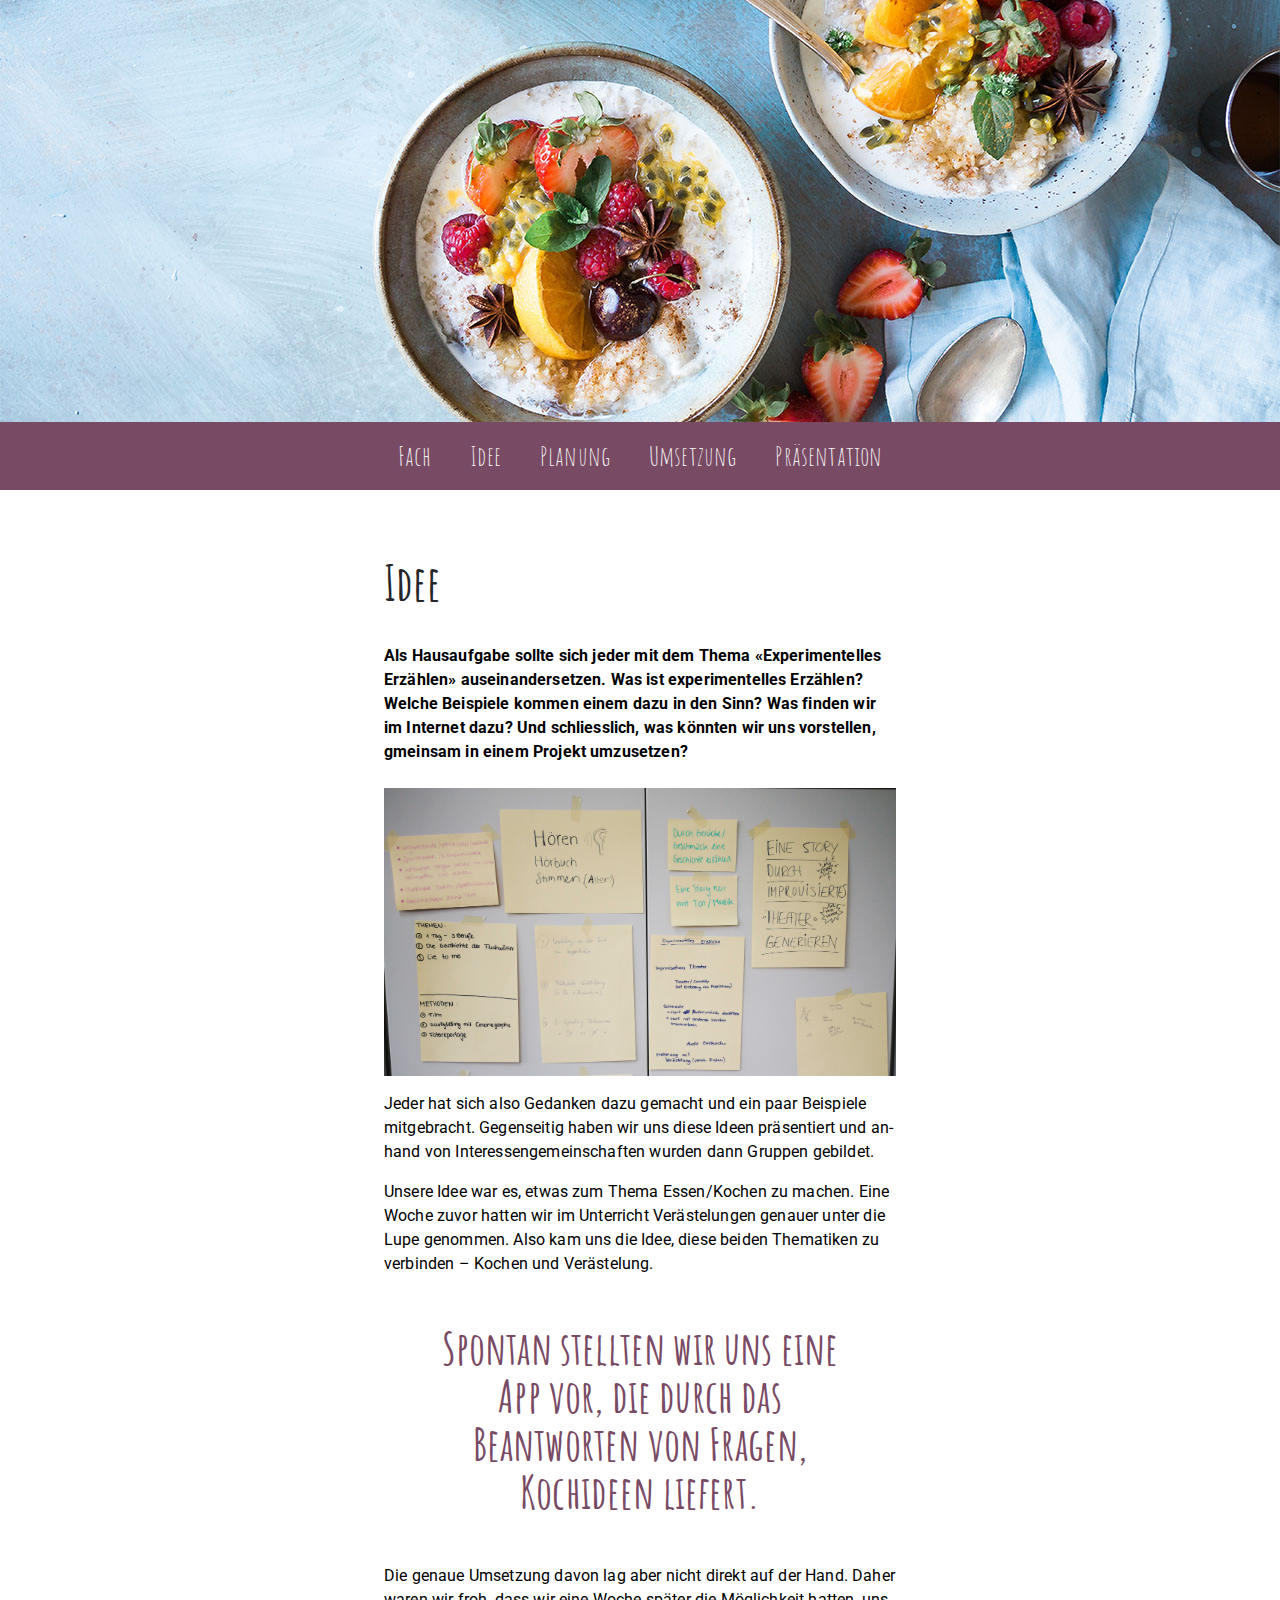
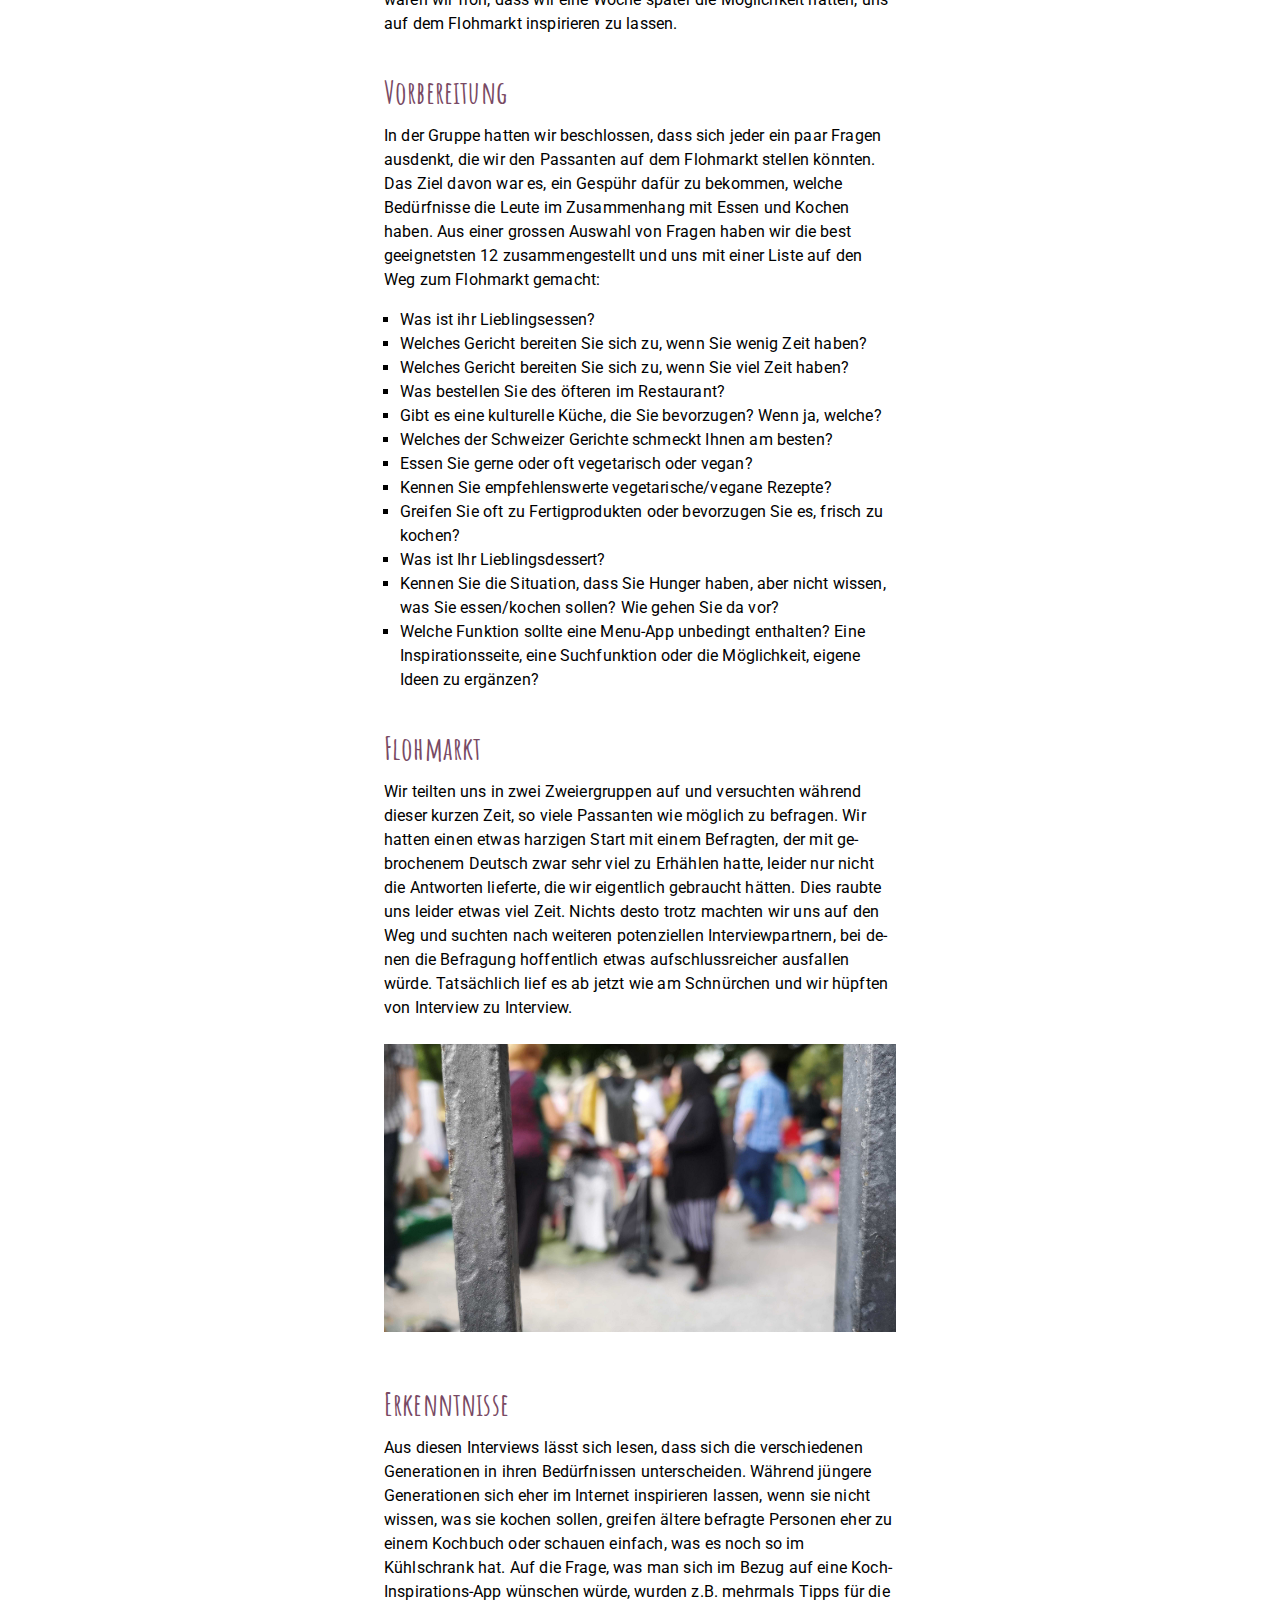
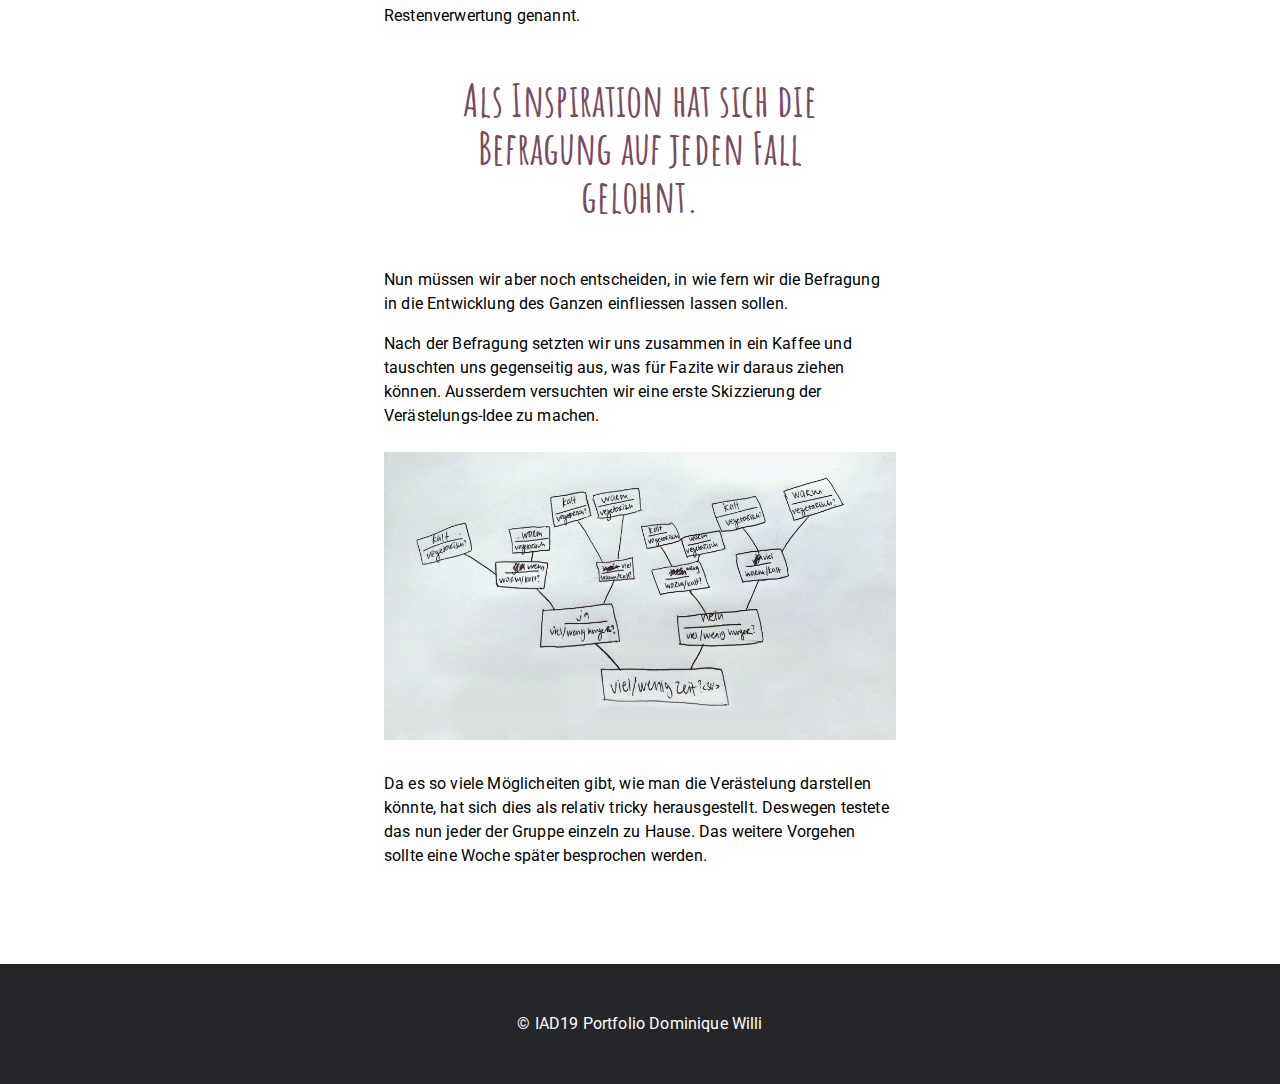
==== commit f70098e9: "html bereinigen" ====
--- a/docs/idee.html
+++ b/docs/idee.html
@@ -1,15 +1,16 @@
+<!DOCTYPE html PUBLIC "-//W3C//DTD XHTML 1.0 Transitional//EN" "http://www.w3.org/TR/xhtml1/DTD/xhtml1-transitional.dtd">
 <!DOCTYPE html>
 
 <html lang="en">
 
 <head>
-  <meta charset="utf-8">
+  <meta charset="utf-8" />
     <title>Experimentelles Erzählen</title>
-  <meta name="viewport" content="width=device-width, initial-scale=1.0">
-    <link rel="stylesheet" href="normalize.css">
-    <link rel="stylesheet" href="style.css">
-    <link href="https://fonts.googleapis.com/css?family=Amatic+SC|Roboto&display=swap" rel="stylesheet">
-    <link href="https://fonts.googleapis.com/css?family=Amatic+SC:700&display=swap" rel="stylesheet">
+  <meta name="viewport" content="width=device-width, initial-scale=1.0" />
+    <link rel="stylesheet" href="normalize.css" />
+    <link rel="stylesheet" href="style.css" />
+    <link href="https://fonts.googleapis.com/css?family=Amatic+SC|Roboto&display=swap" rel="stylesheet" />
+    <link href="https://fonts.googleapis.com/css?family=Amatic+SC:700&display=swap" rel="stylesheet" />
     <script src="script.js"></script>
 </head>
 
@@ -17,7 +18,7 @@
 
 <body>
   <div class="hero-image">
-  <img src="./bilder/Headerbild_idee.jpg" alt="Experimentelles Erzaehlen">
+  <img src="./bilder/Headerbild_idee.jpg" alt="Experimentelles Erzaehlen" />
 </div>
 
 <div class="main-navigation">
@@ -40,7 +41,7 @@
     </strong>
     </p>
 
-    <img src="bilder/Themenwahl_1.jpg" alt="Themenwahl">
+    <img src="bilder/Themenwahl_1.jpg" alt="Themenwahl" />
 
     <p>
     Jeder hat sich also Gedanken dazu gemacht und ein paar Beispiele mitgebracht. Gegenseitig haben wir uns diese Ideen präsentiert und anhand von Interessengemeinschaften wurden dann Gruppen gebildet.
@@ -87,11 +88,11 @@
 
 <div id="slider">
 <figure>
-<img src="bilder/Flohmarkt_1.jpg" alt>
-<img src="bilder/Flohmarkt_2.jpg" alt>
-<img src="bilder/Flohmarkt_3.jpg" alt>
-<img src="bilder/Flohmarkt_4.jpg" alt>
-<img src="bilder/Flohmarkt_1.jpg" alt>
+<img src="bilder/Flohmarkt_1.jpg" alt />
+<img src="bilder/Flohmarkt_2.jpg" alt />
+<img src="bilder/Flohmarkt_3.jpg" alt />
+<img src="bilder/Flohmarkt_4.jpg" alt />
+<img src="bilder/Flohmarkt_1.jpg" alt />
 </figure>
 </div>
 
@@ -112,7 +113,7 @@
 Nach der Befragung setzten wir uns zusammen in ein Kaffee und tauschten uns gegenseitig aus, was für Fazite wir daraus ziehen können. Ausserdem versuchten wir eine erste Skizzierung der Verästelungs-Idee zu machen.
 </p>
 <p>
-<img src="bilder/Veraestelung_Test_1.jpg" alt="Veraestelung Test 1">
+<img src="bilder/Veraestelung_Test_1.jpg" alt="Veraestelung Test 1" />
 </p>
 
 <p>
--- a/docs/style.css
+++ b/docs/style.css
@@ -70,6 +70,8 @@
   }
 }
 
+
+
 img {
   width: 100%;
   height: auto;
@@ -175,16 +177,16 @@
 }
 
 .carousel-control {
-    background: rgba(0, 0, 0, 0.28);
+    background: rgba(0, 0, 0, 0.3);
     border-radius: 50%;
     color: #fff;
     cursor: pointer;
     display: none;
     font-size: 40px;
     height: 40px;
-    line-height: 35px;
+    line-height: 33px;
     position: absolute;
-    top: 50%;
+    top: 47%;
     -webkit-transform: translate(0, -50%);
     cursor: pointer;
     -ms-transform: translate(0, -50%);
@@ -203,8 +205,8 @@
 }
 
 .carousel-control:hover {
-    background: rgba(0, 0, 0, 0.8);
-    color: #aaaaaa;
+    background: #794a64;
+    color: white;
 }
 
 #carousel-1:checked ~ .control-1,
@@ -218,7 +220,7 @@
     margin: 0;
     padding: 0;
     position: absolute;
-    bottom: 2%;
+    bottom: 5%;
     left: 0;
     right: 0;
     text-align: center;
@@ -235,6 +237,7 @@
     cursor: pointer;
     display: block;
     font-size: 35px;
+    margin: -1.5rem;
 }
 
 .carousel-bullet:hover {
@@ -260,6 +263,8 @@
     text-shadow: 0px 1px 2px rgba(0, 0, 0, 0.33), -1px 0px 2px rgba(255, 255, 255, 0);
 }
 
+
+
 /* Automatischer Bildslide */
 @keyframes slidy {
 0% { left: 0%; }
